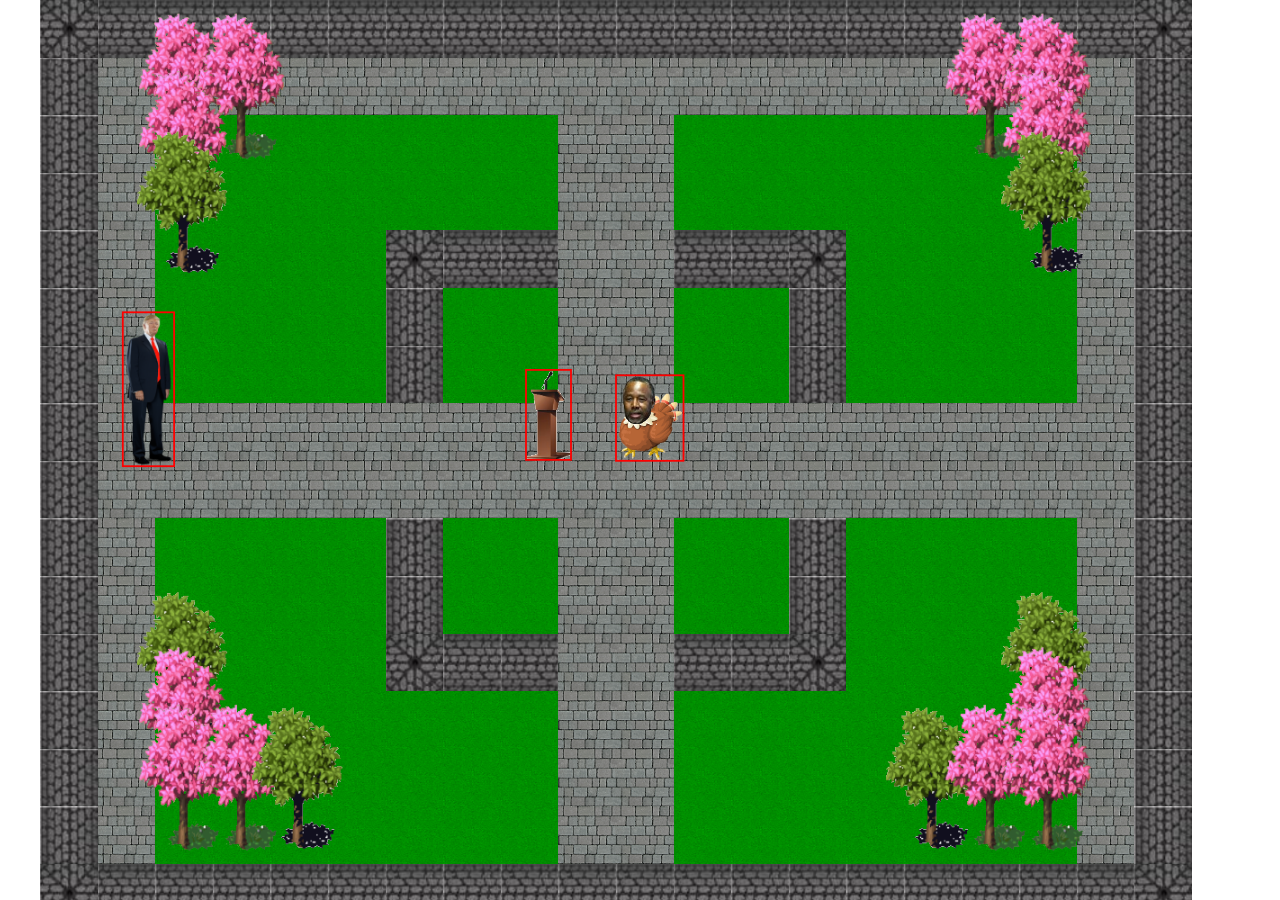
==== src/index.html @ 2193d08f "Fixed Win screen" ====
<!DOCTYPE html>
    <html>
    <head>
        <meta charset="UTF-8">
        <title>Make America Great Again!!!</title>
        <link href='https://fonts.googleapis.com/css?family=Press+Start+2P' rel='stylesheet' type='text/css'>
        <link rel="stylesheet" href="css/style.css">
    </head>
    <body>
        <div id="worldView">
            <canvas id="cGeo" width="400" height="300"></canvas>
            <canvas id="cAction" width="400" height="300"></canvas>
            <canvas id="cScenery" width="400" height="300"></canvas>
            <canvas id="cUI" width="400" height="300"></canvas>
            <div id="spacer"></div>
        </div>
        <script src="js/howler.core.min.js"></script>
        <script src="js/easystar-0.2.3.min.js"></script>
        <script src="js/map.js"></script>
        <script src="js/resources.js"></script>
        <script src="js/app.js"></script>
        <script src="js/explosion.js"></script>
        <script src="js/engine.js"></script>
        <script src="js/hud.js"></script>

    </body>
</html>
---- src/css/style.css ----
body {
    font-family: 'Press Start 2P', monospace;
    overflow: hidden;
    margin:0;
    padding: 0;
}

#worldView{
    position: absolute;
    left : 50%;
    top: 50%;
}


canvas {
    position:absolute;
    width: 100%;
    height: 100%;
    background-color: transparent;
}
#cGeo{
    z-index: 0;
}

#cAction{
    z-index: 1;
}

#cScenery{
    z-index: 2;
}

#cUI{
    z-index: 3;
}


#spacer{
     position: absolute;
     width: 100%;
     height: 8%;
     bottom: 0;
     opacity: 0.8;
 }
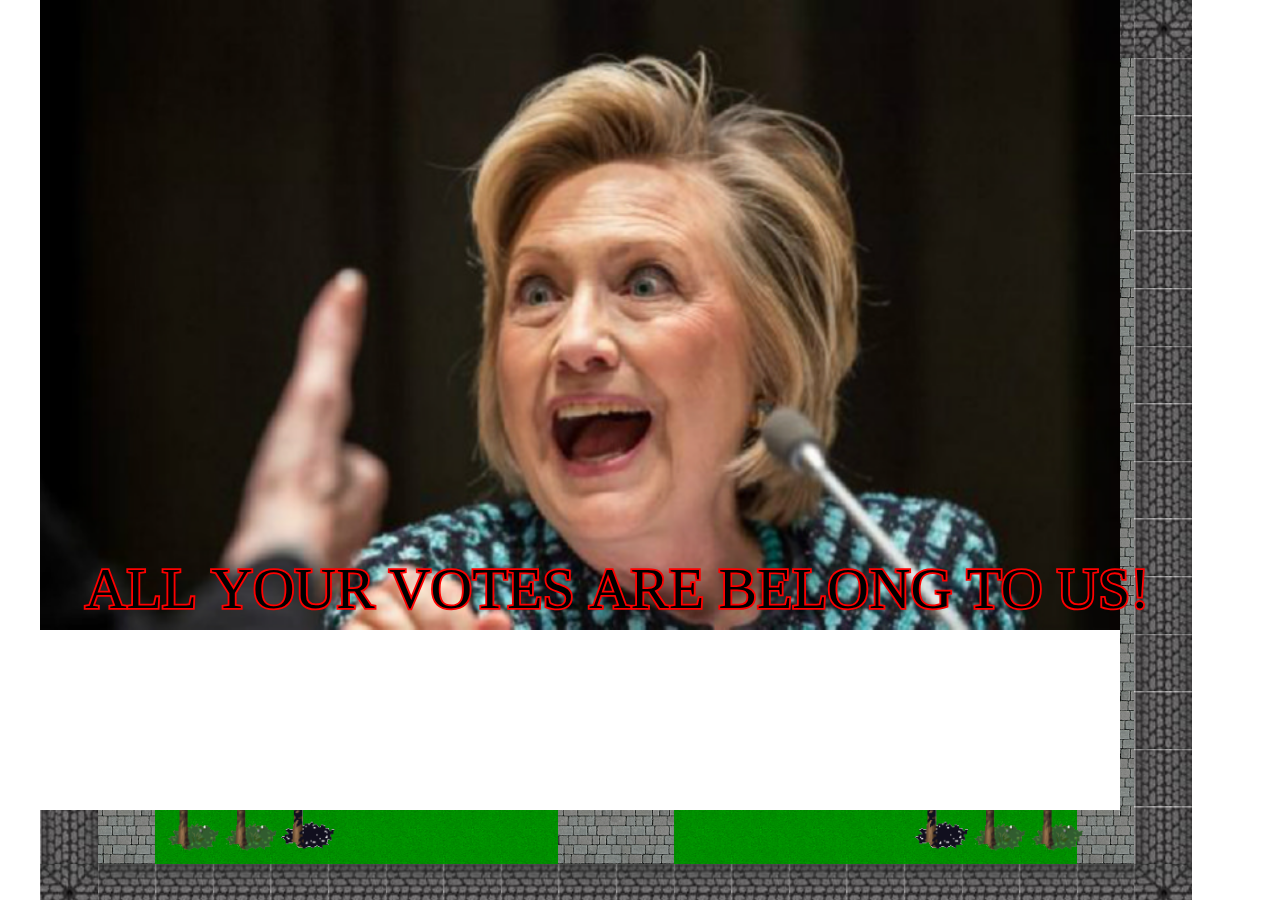
==== commit 79f171b5: "Modifications" ====
--- a/src/index.html
+++ b/src/index.html
@@ -3,7 +3,7 @@
     <head>
         <meta charset="UTF-8">
         <title>Make America Great Again!!!</title>
-        <link href='https://fonts.googleapis.com/css?family=Press+Start+2P' rel='stylesheet' type='text/css'>
+        <link href='https://fonts.googleapis.com/css?family=Press+Start+2P&effect=3d' rel='stylesheet' type='text/css'>
         <link rel="stylesheet" href="css/style.css">
     </head>
     <body>
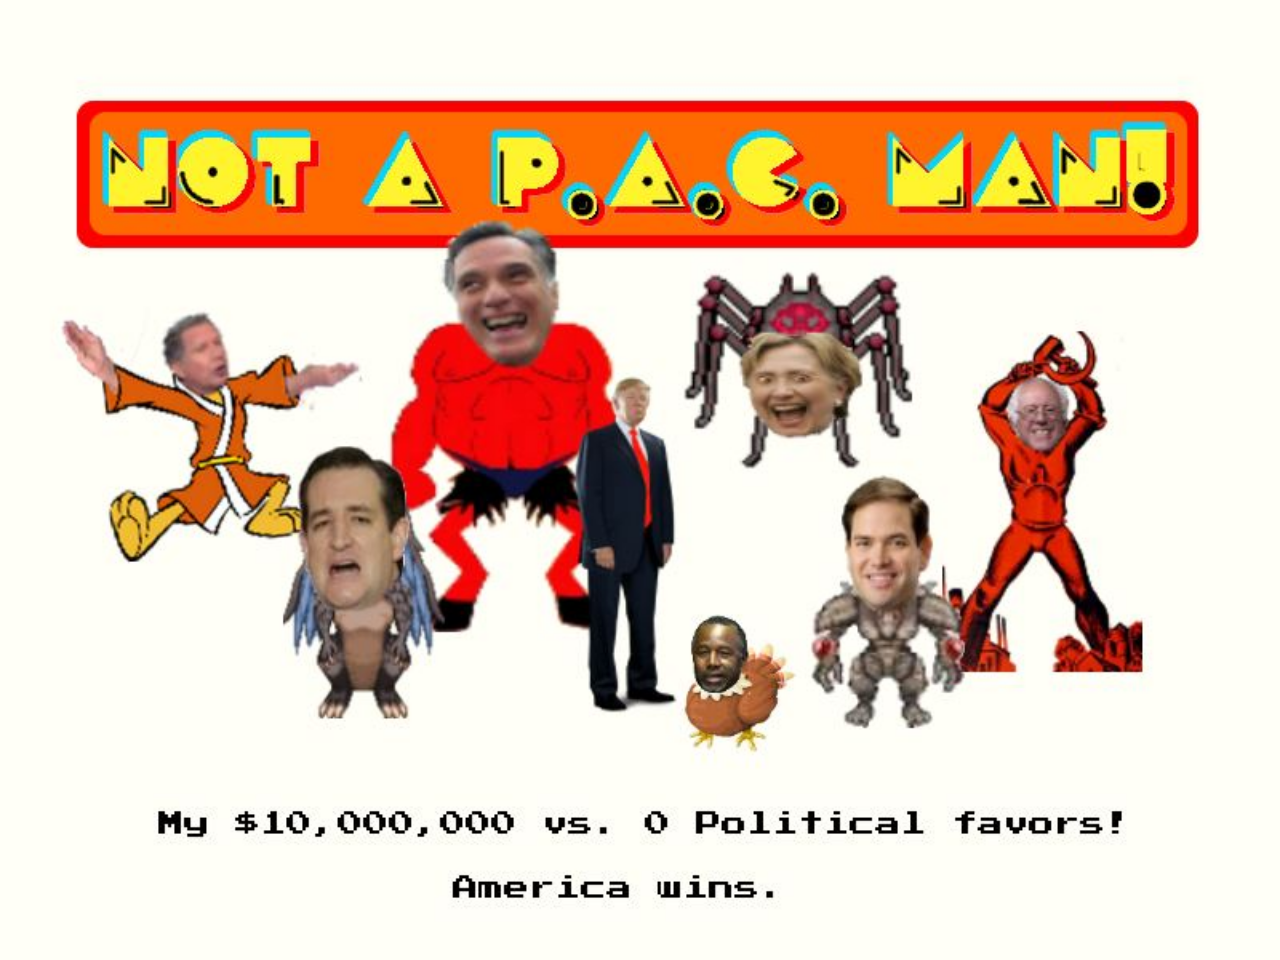
==== commit a023bebf: "Simplified intro" ====
--- a/src/index.html
+++ b/src/index.html
@@ -2,26 +2,16 @@
     <html>
     <head>
         <meta charset="UTF-8">
-        <title>Make America Great Again!!!</title>
+        <title>Make America H-YUGE!!!</title>
         <link href='https://fonts.googleapis.com/css?family=Press+Start+2P&effect=3d' rel='stylesheet' type='text/css'>
         <link rel="stylesheet" href="css/style.css">
+        <link rel="prefetch" href="some-resource.jpg">
     </head>
     <body>
-        <div id="worldView">
-            <canvas id="cGeo" width="400" height="300"></canvas>
-            <canvas id="cAction" width="400" height="300"></canvas>
-            <canvas id="cScenery" width="400" height="300"></canvas>
-            <canvas id="cUI" width="400" height="300"></canvas>
-            <div id="spacer"></div>
+        <div id="startScreenFrame" width="100%">
+            <img id="startScreen" src="images/startscreen/startscreen.jpg" width="100%" height="auto" />
         </div>
         <script src="js/howler.core.min.js"></script>
-        <script src="js/easystar-0.2.3.min.js"></script>
-        <script src="js/map.js"></script>
-        <script src="js/resources.js"></script>
-        <script src="js/app.js"></script>
-        <script src="js/explosion.js"></script>
-        <script src="js/engine.js"></script>
-        <script src="js/hud.js"></script>
-
+        <script src="js/launcher.js"></script>
     </body>
-</html>
+</html>--- a/src/css/style.css
+++ b/src/css/style.css
@@ -36,10 +36,10 @@
 }
 
 
-#spacer{
+/*#spacer{
      position: absolute;
      width: 100%;
      height: 8%;
      bottom: 0;
      opacity: 0.8;
- }+ }*/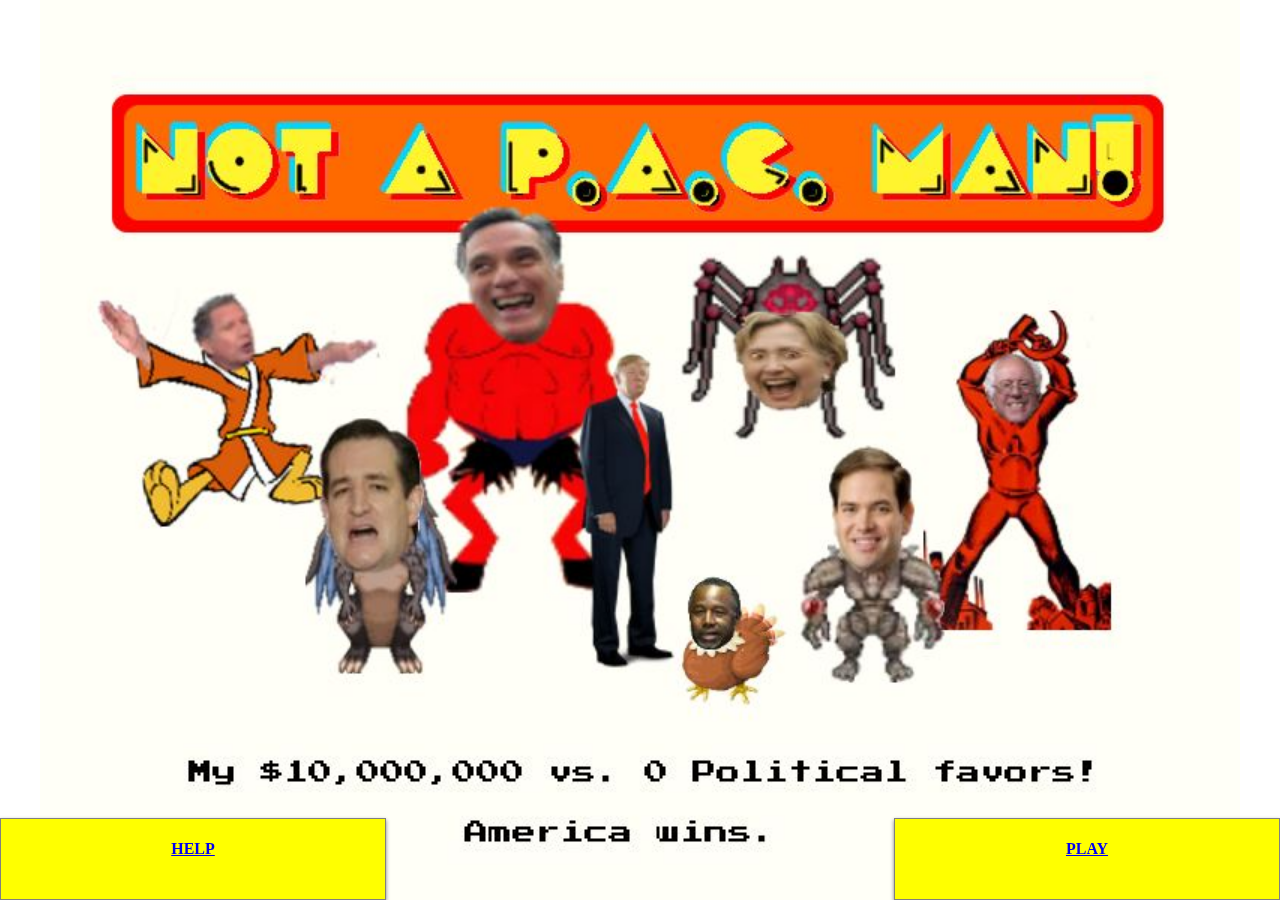
==== commit 761a7a4b: "Updates to Start screen" ====
--- a/src/index.html
+++ b/src/index.html
@@ -3,13 +3,14 @@
     <head>
         <meta charset="UTF-8">
         <title>Make America H-YUGE!!!</title>
-        <link href='https://fonts.googleapis.com/css?family=Press+Start+2P&effect=3d' rel='stylesheet' type='text/css'>
-        <link rel="stylesheet" href="css/style.css">
-        <link rel="prefetch" href="some-resource.jpg">
+        <link rel="stylesheet" href="css/splashStyle.css">
     </head>
     <body>
-        <div id="startScreenFrame" width="100%">
-            <img id="startScreen" src="images/startscreen/startscreen.jpg" width="100%" height="auto" />
+        <div class="bgimg">
+            <div id="controls">
+                <a id="btn-help" class="btn" href="help.html"><h4>HELP</h4></a>
+                <a id="btn-start" class="btn" href="app.html" ><h4>PLAY</h4></a>
+            </div>
         </div>
         <script src="js/howler.core.min.js"></script>
         <script src="js/launcher.js"></script>
--- a/src/css/splashStyle.css
+++ b/src/css/splashStyle.css
@@ -0,0 +1,40 @@
+html {
+    background: url('../images/startscreen/startscreen.jpg') no-repeat center fixed;
+    background-size: contain;
+}
+
+#controls{
+    position: fixed;
+    bottom: 0px;
+    height:10%;
+    padding-left: 10px;
+    padding-right: 10px;
+}
+
+.btn{
+    width: 30%;
+    height:80px;
+    text-align: center;
+    border:1px solid grey;
+    box-shadow: 0px 2px 4px gray;
+    font-weight: bold;
+    background-color: yellow;
+}
+
+.btn:hover {
+    background: red;
+    border: solid 1px red;
+    text-decoration: none;
+}
+
+#btn-help{
+    position: fixed;
+    bottom: 0px;
+    left:0px;
+}
+
+#btn-start{
+    position: fixed;
+    bottom: 0px;
+    right:0px;
+}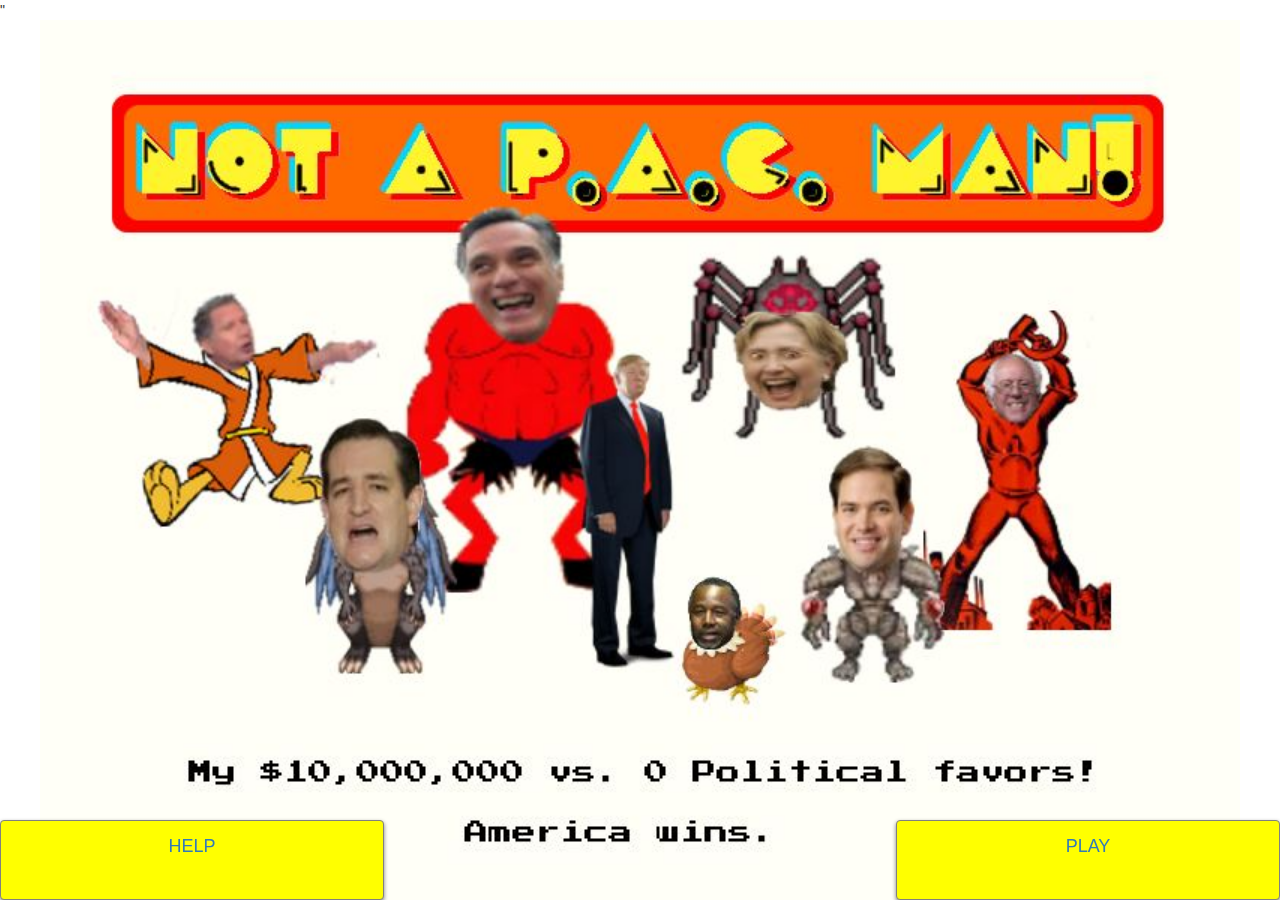
==== commit ca677a5f: "added CDN's for Bootstrap and jQuery" ====
--- a/src/index.html
+++ b/src/index.html
@@ -3,7 +3,8 @@
     <head>
         <meta charset="UTF-8">
         <title>Make America H-YUGE!!!</title>
-        <link rel="stylesheet" href="css/splashStyle.css">
+        <link rel="stylesheet" href="https://maxcdn.bootstrapcdn.com/bootstrap/3.3.6/css/bootstrap.min.css" />"
+        <link rel="stylesheet" href="css/splashStyle.css" />
     </head>
     <body>
         <div class="bgimg">
@@ -12,6 +13,8 @@
                 <a id="btn-start" class="btn" href="app.html" ><h4>PLAY</h4></a>
             </div>
         </div>
+        <script src="https://cdnjs.cloudflare.com/ajax/libs/jquery/3.1.0/jquery.min.js"></script>
+        <script src="https://maxcdn.bootstrapcdn.com/bootstrap/3.3.6/js/bootstrap.min.js"></script>
         <script src="js/howler.core.min.js"></script>
         <script src="js/launcher.js"></script>
     </body>
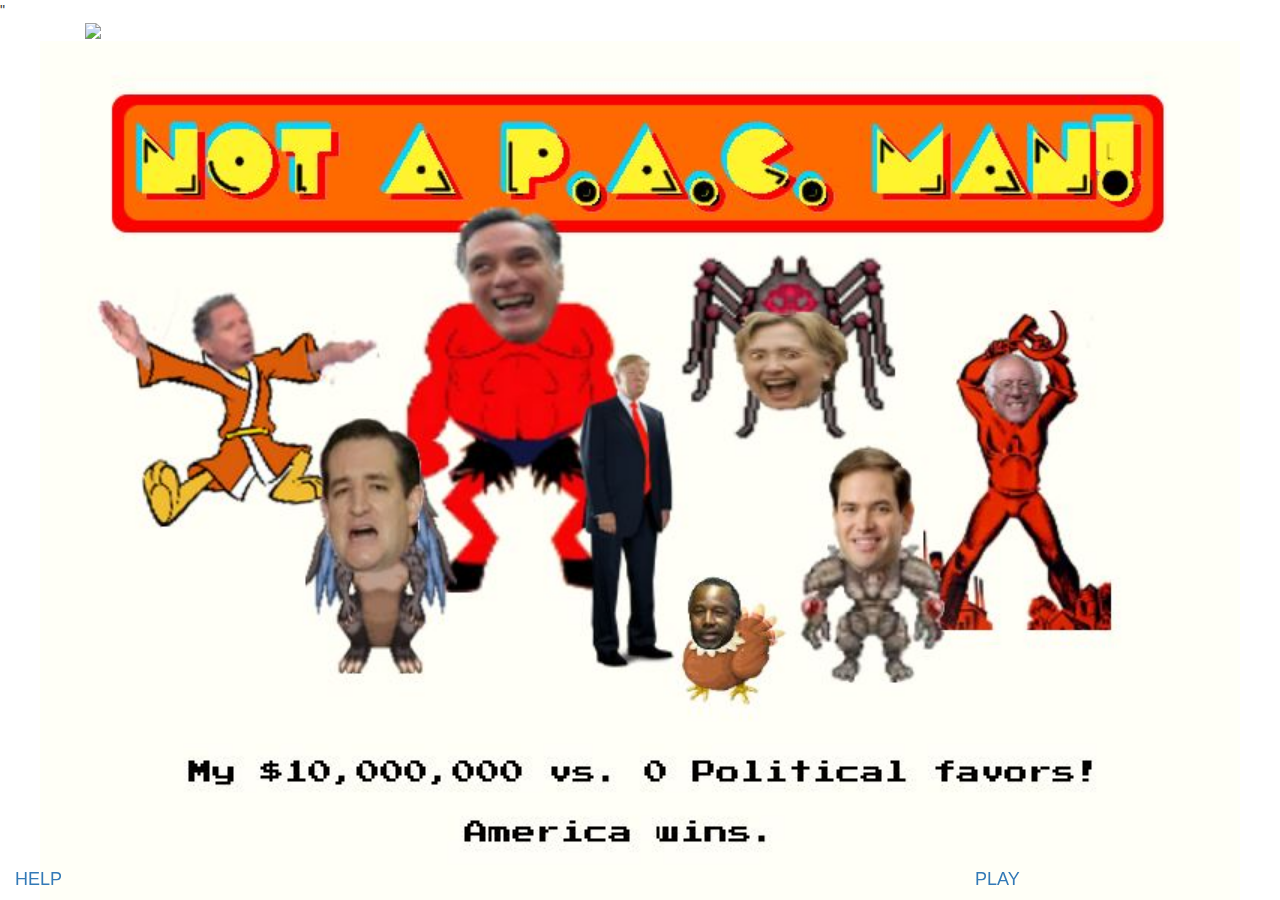
==== commit 6c632a59: "Revisiting code and reformatting" ====
--- a/src/index.html
+++ b/src/index.html
@@ -1,16 +1,29 @@
 <!DOCTYPE html>
-    <html>
+<html lang="en">
+
     <head>
-        <meta charset="UTF-8">
+        <meta charset="utf-8">
+        <meta name="viewport" content="width=device-width, initial-scale=1, shrink-to-fit=no">
+        <meta http-equiv="x-ua-compatible" content="ie=edge">
+        <meta name="description" content="Make America H-YUGE!!!">
         <title>Make America H-YUGE!!!</title>
         <link rel="stylesheet" href="https://maxcdn.bootstrapcdn.com/bootstrap/3.3.6/css/bootstrap.min.css" />"
         <link rel="stylesheet" href="css/splashStyle.css" />
     </head>
+
     <body>
-        <div class="bgimg">
-            <div id="controls">
-                <a id="btn-help" class="btn" href="help.html"><h4>HELP</h4></a>
-                <a id="btn-start" class="btn" href="app.html" ><h4>PLAY</h4></a>
+        <div class="container">
+            <div class="row"></div>
+            <div class="col-md-9">
+                <img src="../images/startscreen/startscreen.jpg" />
+            </div>
+        </div>
+        <div class="row">
+            <div class="col-md-3">
+                <a id="btn-help" class="col-md-3" href="help.html"><h4>HELP</h4></a>
+            </div>
+            <div class="col-md-3">
+                <a id="btn-start" class="col-md-3" href="app.html"><h4>PLAY</h4></a>
             </div>
         </div>
         <script src="https://cdnjs.cloudflare.com/ajax/libs/jquery/3.1.0/jquery.min.js"></script>
@@ -18,4 +31,5 @@
         <script src="js/howler.core.min.js"></script>
         <script src="js/launcher.js"></script>
     </body>
-</html>+
+</html>
--- a/src/css/splashStyle.css
+++ b/src/css/splashStyle.css
@@ -3,20 +3,12 @@
     background-size: contain;
 }
 
-#controls{
-    position: fixed;
-    bottom: 0px;
-    height:10%;
-    padding-left: 10px;
-    padding-right: 10px;
-}
-
-.btn{
-    width: 30%;
-    height:80px;
+.btn {
+    width: 200px;
+    height: 60px;
     text-align: center;
-    border:1px solid grey;
-    box-shadow: 0px 2px 4px gray;
+    border: 1px solid grey;
+    box-shadow: 0 2px 4px gray;
     font-weight: bold;
     background-color: yellow;
 }
@@ -27,14 +19,14 @@
     text-decoration: none;
 }
 
-#btn-help{
+#btn-help {
     position: fixed;
-    bottom: 0px;
-    left:0px;
+    bottom: 0;
+    left: 0;
 }
 
-#btn-start{
+#btn-start {
     position: fixed;
-    bottom: 0px;
-    right:0px;
-}+    bottom: 0;
+    right: 0;
+}
